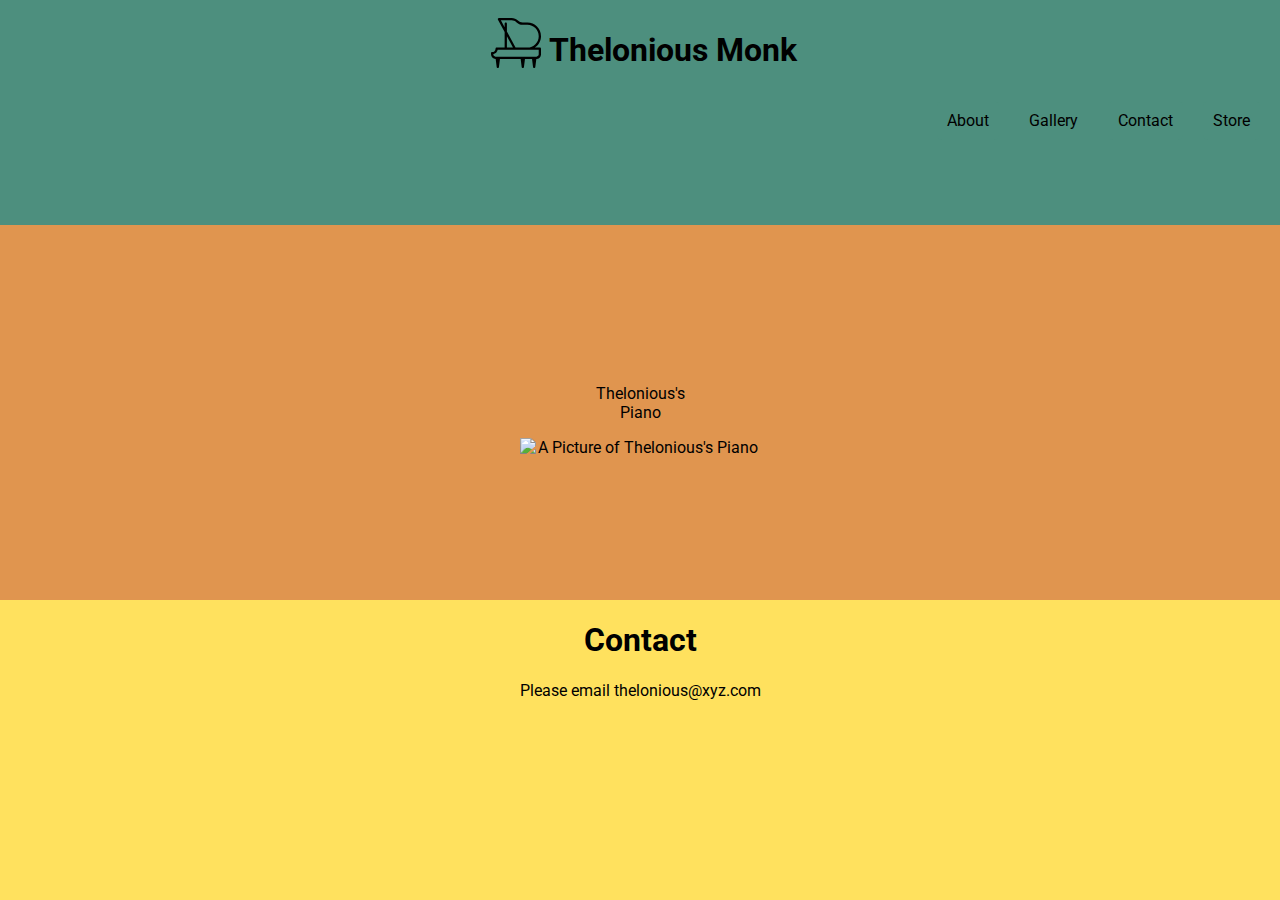
==== index2.html @ c0749dd9 "First Commit" ====
<!DOCTYPE html>
<html lang="en">
<meta charset="utf-8">
<meta name="viewport" content="width=device-width, initial-scale=1">
<head>
    <title>Gallery 1</title>
    <link rel="stylesheet" href="style.css">
    <link href="https://fonts.googleapis.com/css?family=Roboto&display=swap" rel="stylesheet"> 
</head>
<body>
    <div class="container">
        <div class="header">
            <div class = "title">
                <img class = logo src= "piano.svg">
                <h1>Thelonious Monk</h1>
            </div>
            <div class ="nav">
                <div class="navdesign">About</div>
                    <div class="dropdown">
                        <div class="dropbttn">Gallery</div>
                            <div class="dropdown-content">
                                <a href="about.html">Gallery 1</a>
                                <div>Gallery 2</div>
                                <div>Gallery 3</div>
                        </div>
                    </div>
                <div class="navdesign"> Contact </div>
                <div class="navdesign"> Store </div>
            </div>
        </div> 
        <div class="body">
            <div class = "second">
                <p>Thelonious's Piano</p>
                <img class = piano src="https://images.pexels.com/photos/586415/pexels-photo-586415.jpeg?auto=compress&cs=tinysrgb&dpr=2&h=750&w=1260" alt="A Picture of Thelonious's Piano">
            </div>

        </div> 
        <div class="footer">
            <h1>Contact</h1>
            <p>Please email thelonious@xyz.com</p>
        </div> 




</body>
</html>
---- style.css ----
.container {
    display: grid;
    position: fixed;
    grid-template-columns: repeat(12, 1fr);
    grid-template-rows: repeat(12, 1fr);
    top: 0;
    left: 0;
    right: 0;
    bottom: 0;
    font-family: 'Roboto';
}
.header {
    grid-column: 1/-1;
    grid-row: 1/4;
    background-color: rgb(77, 143, 126);
    padding: 10px;
}
.title{
    display: flex;
    justify-content: center;

}
.nav{
    display: flex; 
    justify-content: flex-end;
}
.navdesign{
    background-color: rgb(77, 143, 126);
    padding: 10px;
    margin: 10px;
    border-radius: 5px;
}
.navdesign:hover{
    background-color: rgb(20, 110, 88);
}
.dropbttn{
    padding: 10px;
    margin: 10px;
    border-radius: 5px;
}
.dropbttn:hover{
    background-color: rgb(20, 110, 88);
}

.dropdown-content{
    display: none;
    position: fixed;
    background-color: rgb(255, 225, 94);
    padding: 5px;
    margin: 5px;
    border-radius: 5px;
}
.dropdown:hover .dropdown-content {display: block;}
img {
    height:50px;
}
.body {
    grid-column: 1/-1;
    grid-row: 4/9;
    background-color: rgb(224, 149, 79);
    display: flex; 
    justify-content: space-evenly;
    align-items: center;

}


.logo{
    padding: .5em;
}

.footer {
    grid-column: 1/-1;
    grid-row: 9/-1;
    background-color: rgb(255, 225, 94);
    text-align: center;
}
.first {
    display: flex; 
    flex-direction: column;
    align-items: center;
    margin: 5em;
}
.second {
    width: 5em;
    text-align: center;
    display: flex; 
    flex-direction: column;
    align-items: center;
}

.piano{
    width: 300%;
    height: 300%;
}

h2{
    margin: 0;
}
.more{
    background-color: rgb(255, 255, 255); 
    padding: 10px; 
    margin: 0px;
    border-radius: 5px;
}
.more:hover {
    background-color: rgb(168,168,168);
}
.form {
    display: flex; 
    flex-direction: column;
    padding: 20px; 
    background-color: rgb(255, 225, 94);
    justify-content: center;
    font-family: 'Roboto';
    text-align: center;
}
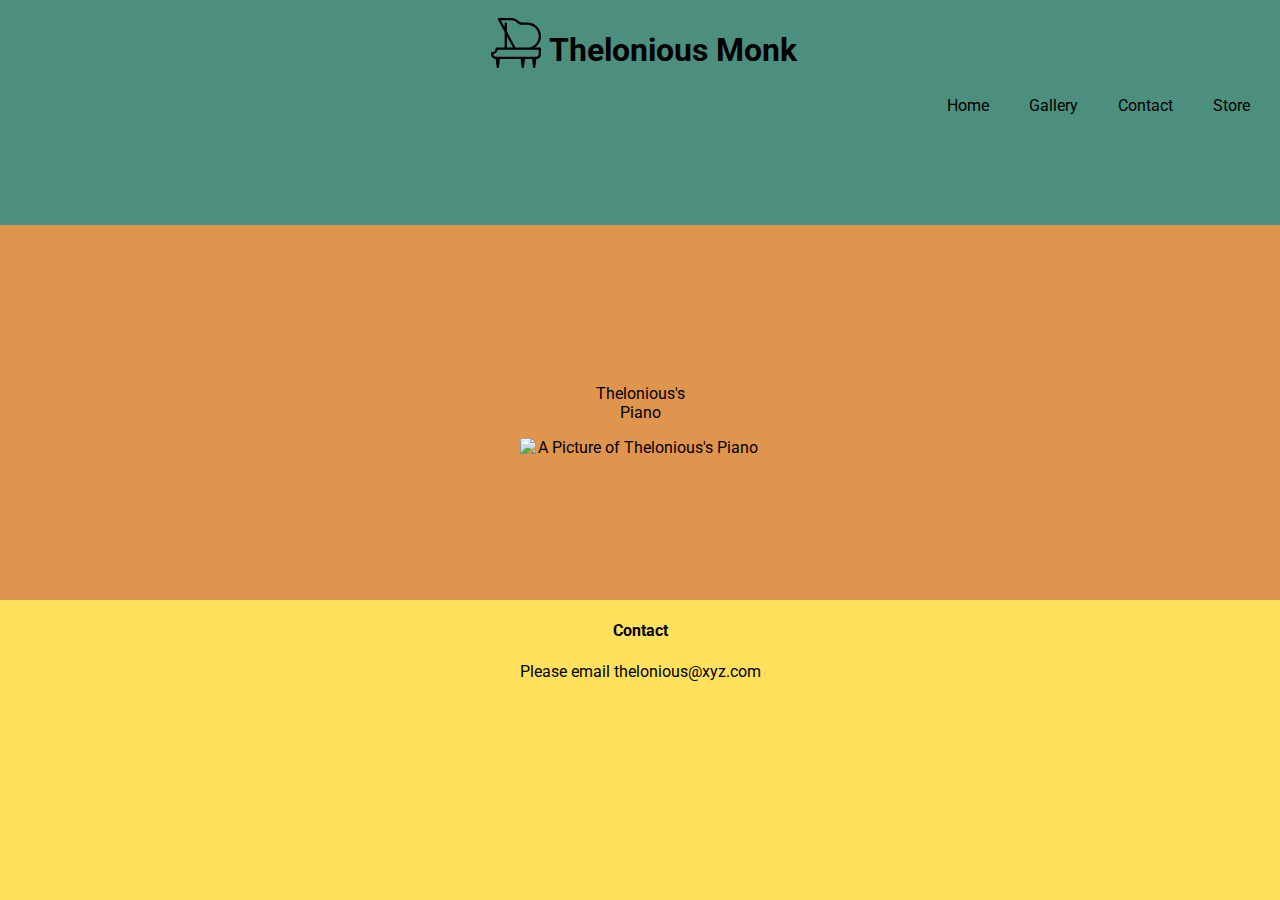
==== commit e1ad49db: "Initial commit" ====
--- a/index2.html
+++ b/index2.html
@@ -15,7 +15,7 @@
                 <h1>Thelonious Monk</h1>
             </div>
             <div class ="nav">
-                <div class="navdesign">About</div>
+                <div class="navdesign">Home</div>
                     <div class="dropdown">
                         <div class="dropbttn">Gallery</div>
                             <div class="dropdown-content">
@@ -36,8 +36,8 @@
 
         </div> 
         <div class="footer">
-            <h1>Contact</h1>
-            <p>Please email thelonious@xyz.com</p>
+            <h4>Contact</h4>
+                 <p>Please email thelonious@xyz.com</p>
         </div> 
 
 
--- a/style.css
+++ b/style.css
@@ -44,7 +44,7 @@
 
 .dropdown-content{
     display: none;
-    position: fixed;
+    position: relative;
     background-color: rgb(255, 225, 94);
     padding: 5px;
     margin: 5px;
@@ -64,7 +64,9 @@
 
 }
 
-
+h1 {
+    margin-bottom:-1em;
+}
 .logo{
     padding: .5em;
 }
@@ -79,7 +81,7 @@
     display: flex; 
     flex-direction: column;
     align-items: center;
-    margin: 5em;
+    margin: 1em;
 }
 .second {
     width: 5em;
@@ -109,9 +111,29 @@
 .form {
     display: flex; 
     flex-direction: column;
-    padding: 20px; 
+    padding: .5em 2em;
     background-color: rgb(255, 225, 94);
     justify-content: center;
     font-family: 'Roboto';
     text-align: center;
+}
+
+input{
+    width:50%;
+    align-self: center;
+    margin-top:.25em;
+}
+
+@media screen and (min-width: 600px) {
+ input{
+        width:30%;
+        align-self: center;
+        margin-top:.25em;
+    }
+
+.submit-button {
+    width:25%;
+}
+
+
 }